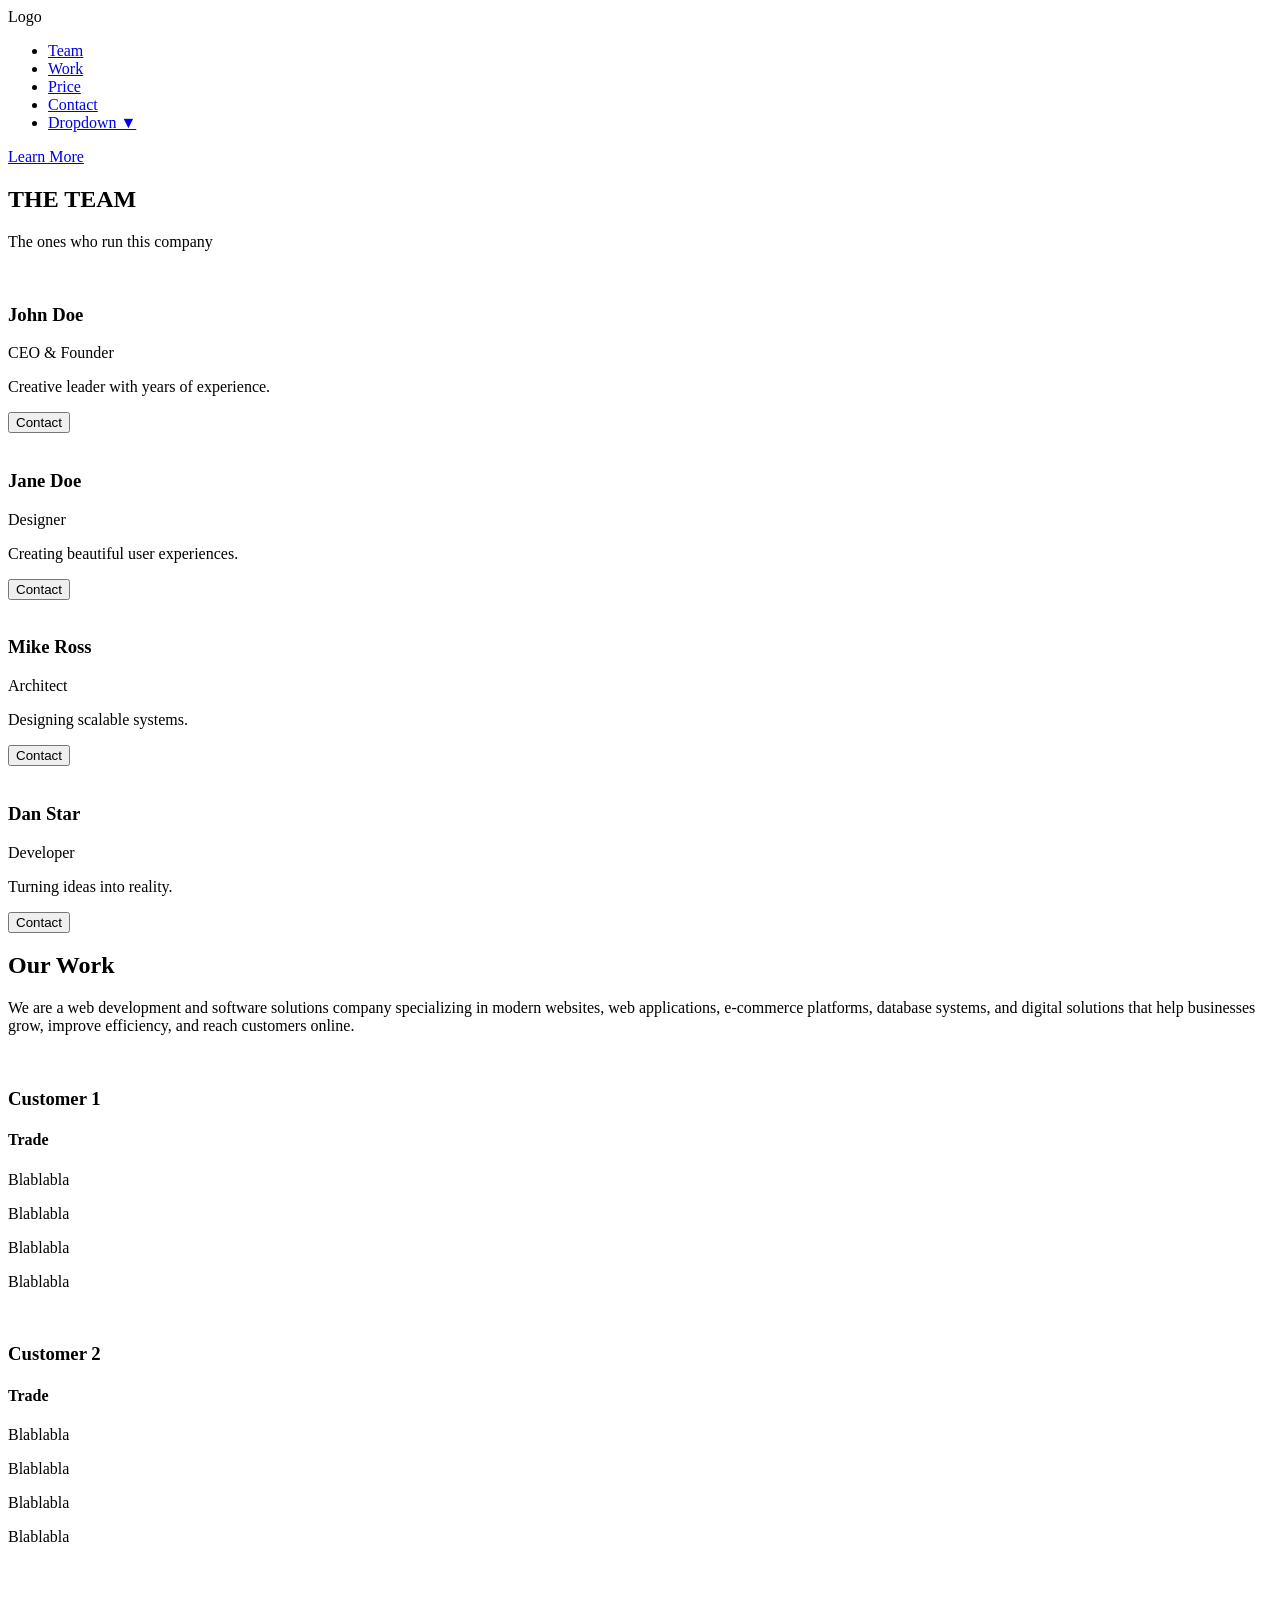
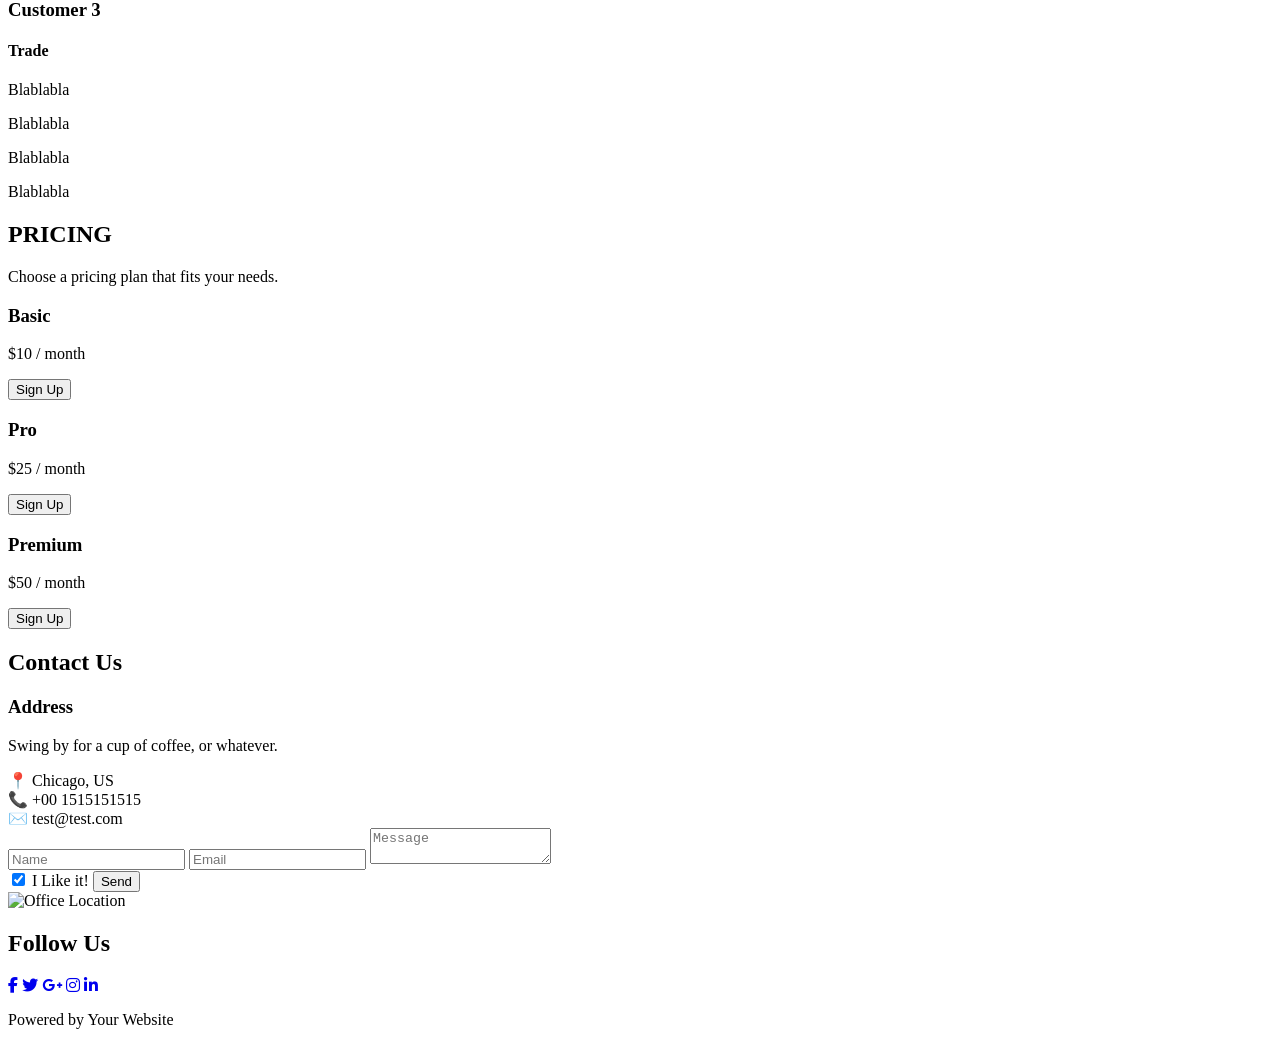
==== index.html @ 5a0e2d18 "Create index.html" ====
<!DOCTYPE html>
<html lang="en">
<head>
    <meta charset="UTF-8">
    <meta name="viewport" content="width=device-width, initial-scale=1.0">
    <title>Modern Company Website</title>
    <link rel="stylesheet" href="style.css">
    <link rel="stylesheet" href="https://cdnjs.cloudflare.com/ajax/libs/font-awesome/6.5.2/css/all.min.css">
</head>
<body>

    <!-- NAVBAR -->
    <header>
        <nav class="navbar">
            <div class="logo">Logo</div>

            <ul class="nav-links">
                <li><a href="#team">Team</a></li>
                <li><a href="#work">Work</a></li>
                <li><a href="#pricing">Price</a></li>
                <li><a href="#contact">Contact</a></li>
                <li><a href="#">Dropdown ▼</a></li>
            </ul>
        </nav>
    </header>

    <!-- HERO IMAGE -->
    <section class="top">
        <div class="top-content">
            

            <a href="#team" class="top-btn">
                Learn More
            </a>
        </div>
    </section>

    <!-- TEAM SECTION -->
    <section id="team" class="section">
        <h2>THE TEAM</h2>
        <p class="subtitle">The ones who run this company</p>

        <div class="team-grid">

            <div class="member">
                <img src="https://www.w3schools.com/w3images/avatar.jpg" alt="">
                <h3>John Doe</h3>
                <span>CEO & Founder</span>
                <p>Creative leader with years of experience.</p>
                <button>Contact</button>
            </div>

            <div class="member">
                <img src="https://www.w3schools.com/w3images/avatar.jpg" alt="">
                <h3>Jane Doe</h3>
                <span>Designer</span>
                <p>Creating beautiful user experiences.</p>
                <button>Contact</button>
            </div>

            <div class="member">
                <img src="https://www.w3schools.com/w3images/avatar.jpg" alt="">
                <h3>Mike Ross</h3>
                <span>Architect</span>
                <p>Designing scalable systems.</p>
                <button>Contact</button>
            </div>

            <div class="member">
                <img src="https://www.w3schools.com/w3images/avatar.jpg" alt="">
                <h3>Dan Star</h3>
                <span>Developer</span>
                <p>Turning ideas into reality.</p>
                <button>Contact</button>
            </div>

        </div>
    </section>

   <section class="work-section" id="work">

    <div class="work-text">
        <h2>Our Work</h2>

        <p>
            We are a web development and software solutions company specializing in modern websites, web applications, e-commerce platforms, database systems, and digital solutions that help businesses grow, improve efficiency, and reach customers online.
        </p>
    </div>

    <div class="work-grid">

        <div class="work-card">
            <img src="https://images.unsplash.com/photo-1464822759023-fed622ff2c3b?w=800" alt="">
            <div class="work-content">
                <h3>Customer 1</h3>
                <h4>Trade</h4>
                <p>Blablabla</p>
                <p>Blablabla</p>
                <p>Blablabla</p>
                <p>Blablabla</p>
            </div>
        </div>

        <div class="work-card">
            <img src="https://images.unsplash.com/photo-1483347756197-71ef80e95f73?w=800" alt="">
            <div class="work-content">
                <h3>Customer 2</h3>
                <h4>Trade</h4>
                <p>Blablabla</p>
                <p>Blablabla</p>
                <p>Blablabla</p>
                <p>Blablabla</p>
            </div>
        </div>

        <div class="work-card">
            <img src="https://images.unsplash.com/photo-1500530855697-b586d89ba3ee?w=800" alt="">
            <div class="work-content">
                <h3>Customer 3</h3>
                <h4>Trade</h4>
                <p>Blablabla</p>
                <p>Blablabla</p>
                <p>Blablabla</p>
                <p>Blablabla</p>
            </div>
        </div>

    </div>

</section>

    <!-- PRICING -->
    <section id="pricing" class="section">
        <h2>PRICING</h2>
        <p class="subtitle">Choose a pricing plan that fits your needs.</p>

        <div class="pricing-grid">

            <div class="price-card">
                <h3>Basic</h3>
                <p>$10 / month</p>
                <button>Sign Up</button>
            </div>

            <div class="price-card featured">
                <h3>Pro</h3>
                <p>$25 / month</p>
                <button>Sign Up</button>
            </div>

            <div class="price-card">
                <h3>Premium</h3>
                <p>$50 / month</p>
                <button>Sign Up</button>
            </div>

        </div>
    </section>

   <section id="contact" class="contact-section">

    <div class="contact-info">
        <h2>Contact Us</h2>

        <h3>Address</h3>

        <p>Swing by for a cup of coffee, or whatever.</p>

        <div class="info-item">
            📍 Chicago, US
        </div>

        <div class="info-item">
            📞 +00 1515151515
        </div>

        <div class="info-item">
            ✉️ test@test.com
        </div>
    </div>

    <div class="contact-form-box">

        <form>

            <input type="text" placeholder="Name" required>

            <input type="email" placeholder="Email" required>

            <textarea placeholder="Message" required></textarea>

            <div class="form-footer">

                <label>
                    <input type="checkbox" checked>
                    I Like it!
                </label>

                <button type="submit">Send</button>

            </div>

        </form>

    </div>

</section>

<!-- Contact Image -->
<section class="contact-image">
    <img src="https://www.w3schools.com/w3images/map.jpg" alt="Office Location">
</section>

    <!-- FOOTER -->
    <footer>
        <section class="social-section">
    <h2>Follow Us</h2>

    <div class="social-icons">
        <a href="#"><i class="fab fa-facebook-f"></i></a>
        <a href="#"><i class="fab fa-twitter"></i></a>
        <a href="#"><i class="fab fa-google-plus-g"></i></a>
        <a href="#"><i class="fab fa-instagram"></i></a>
        <a href="#"><i class="fab fa-linkedin-in"></i></a>
    </div>
</section>
        <p>Powered by Your Website</p>
    </footer>

</body>
</html>
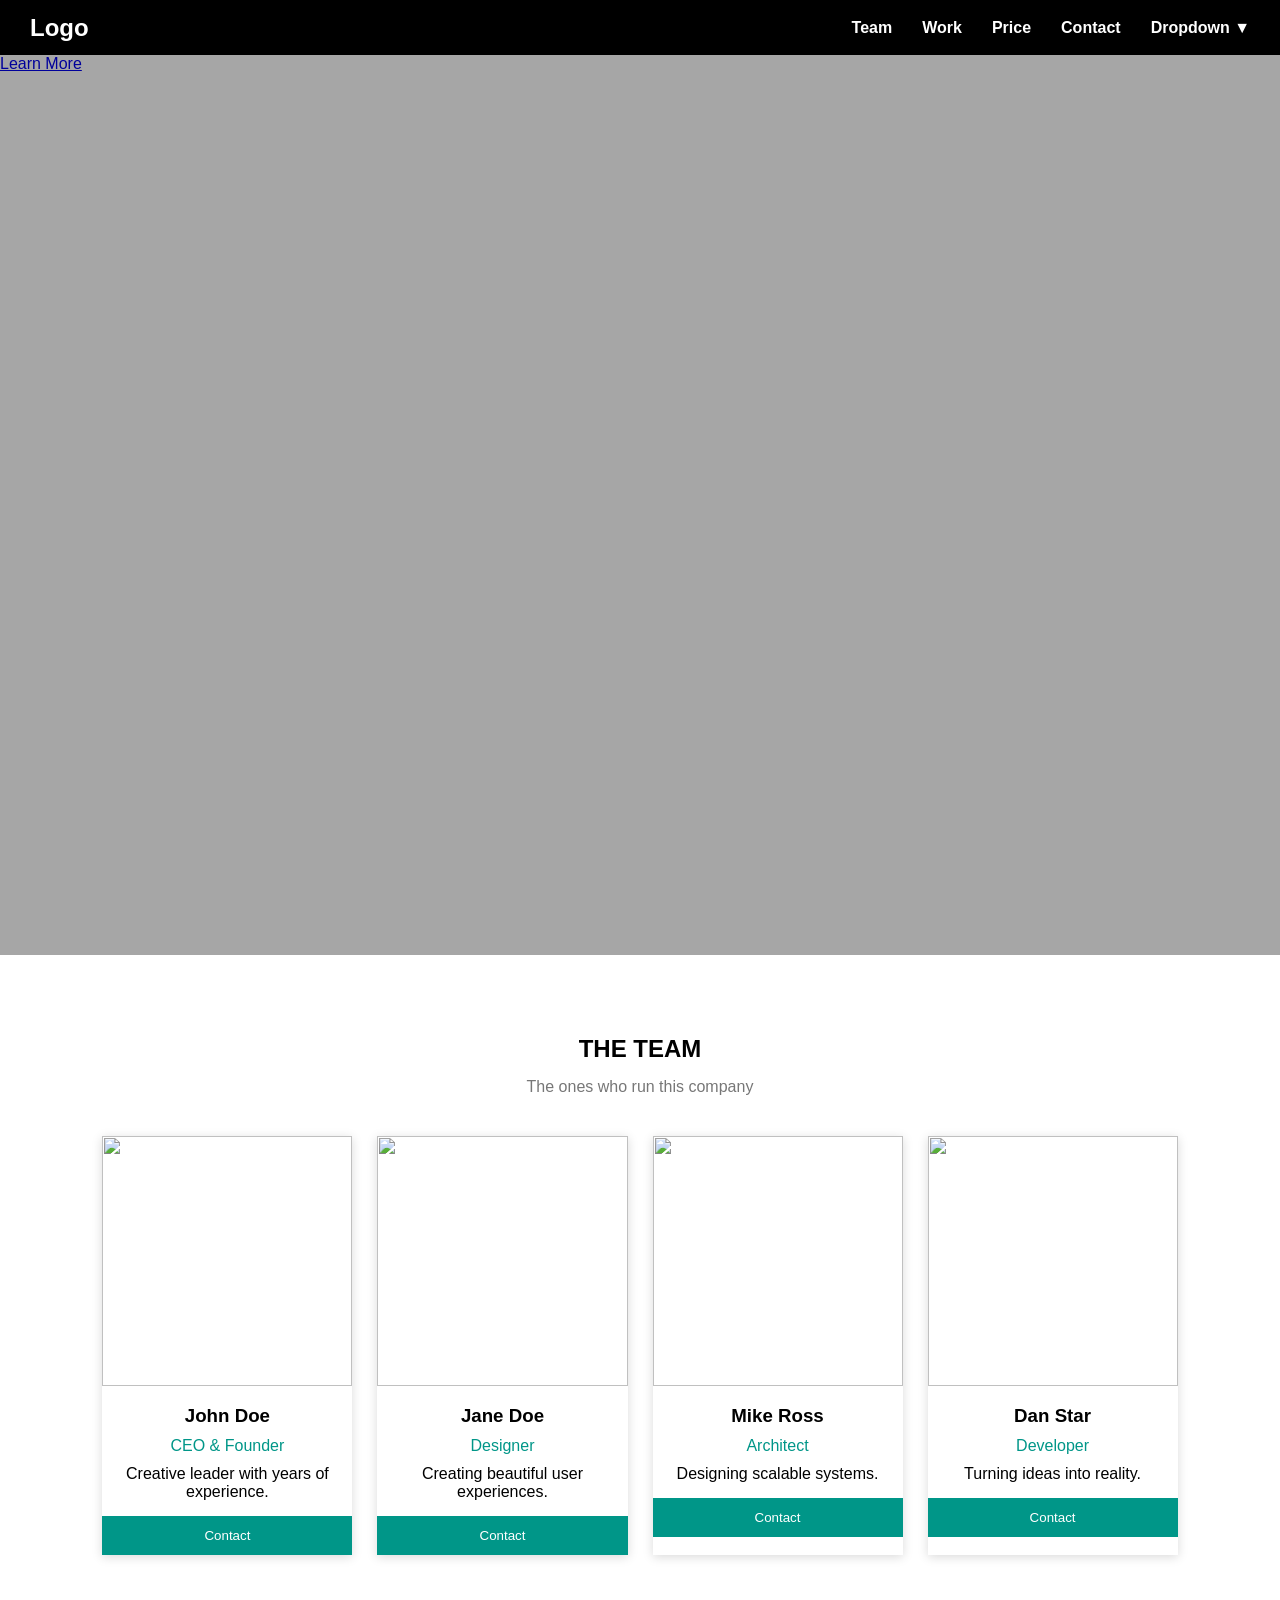
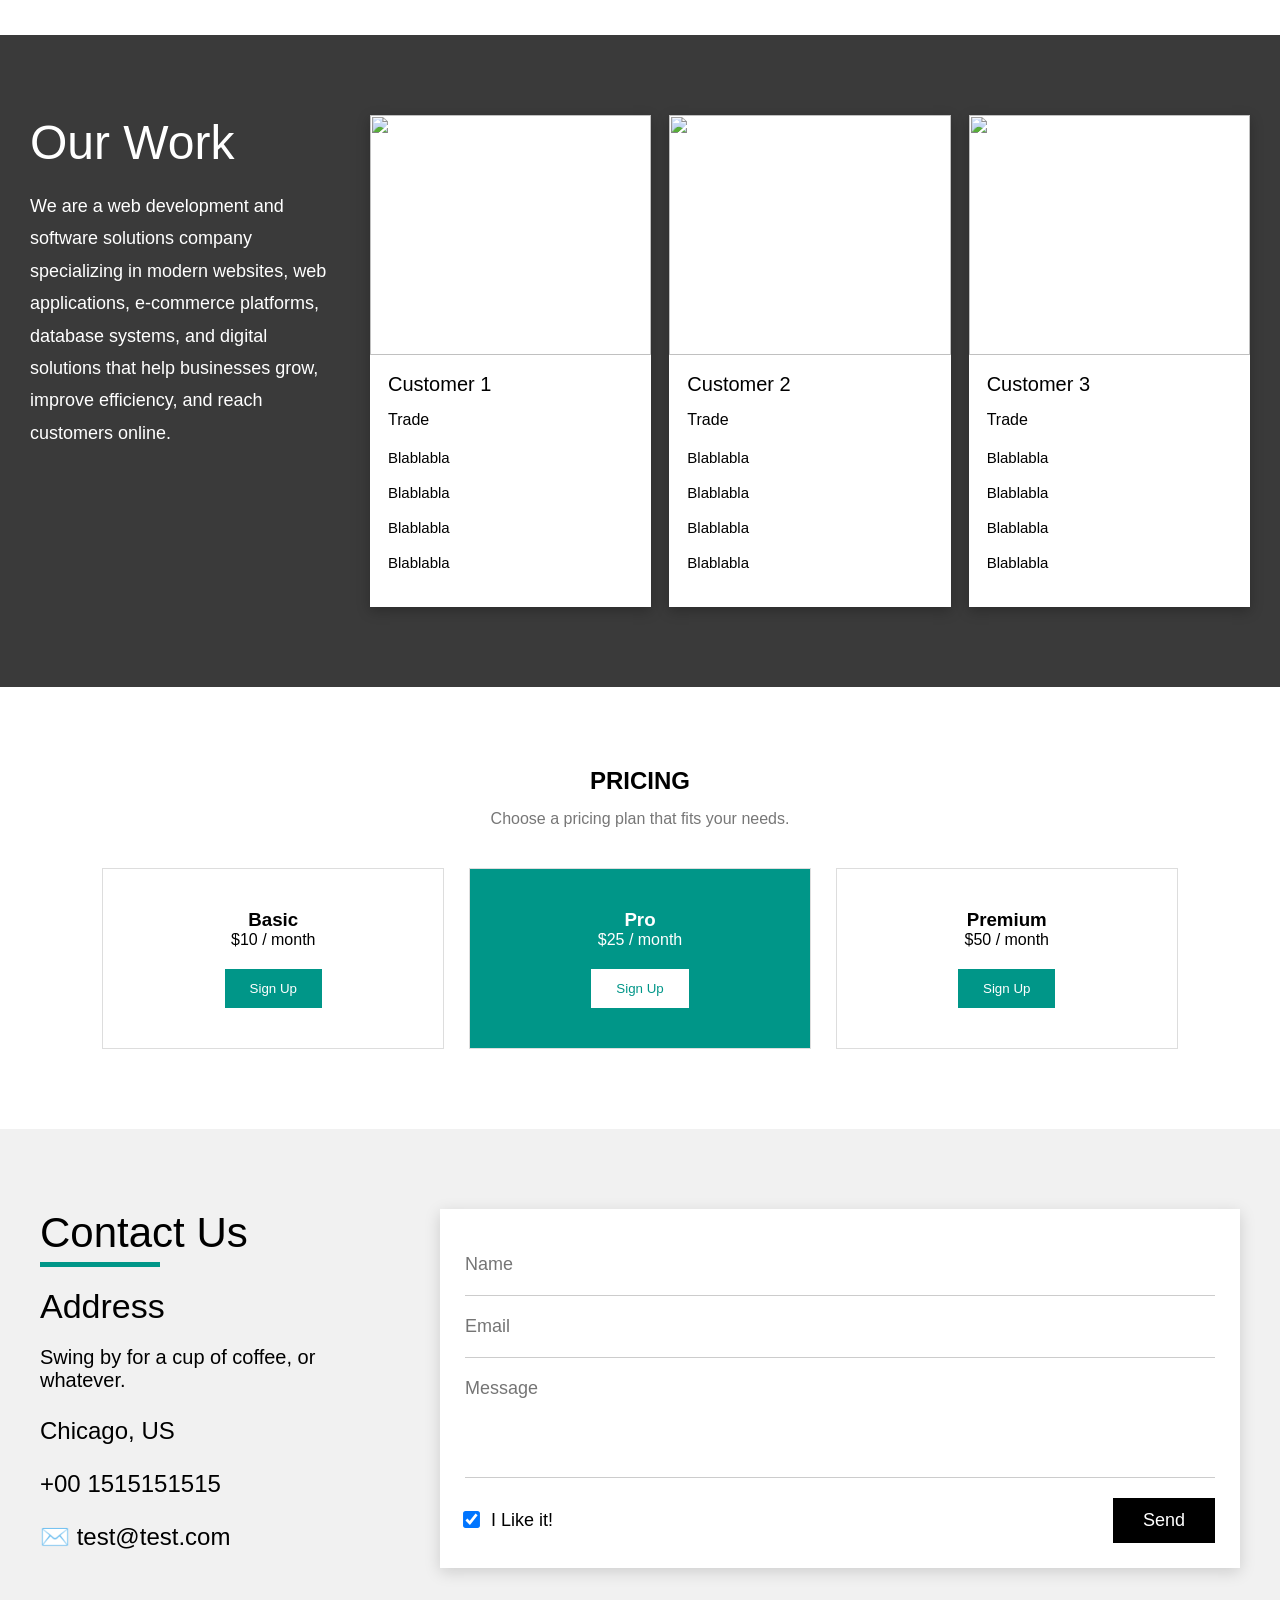
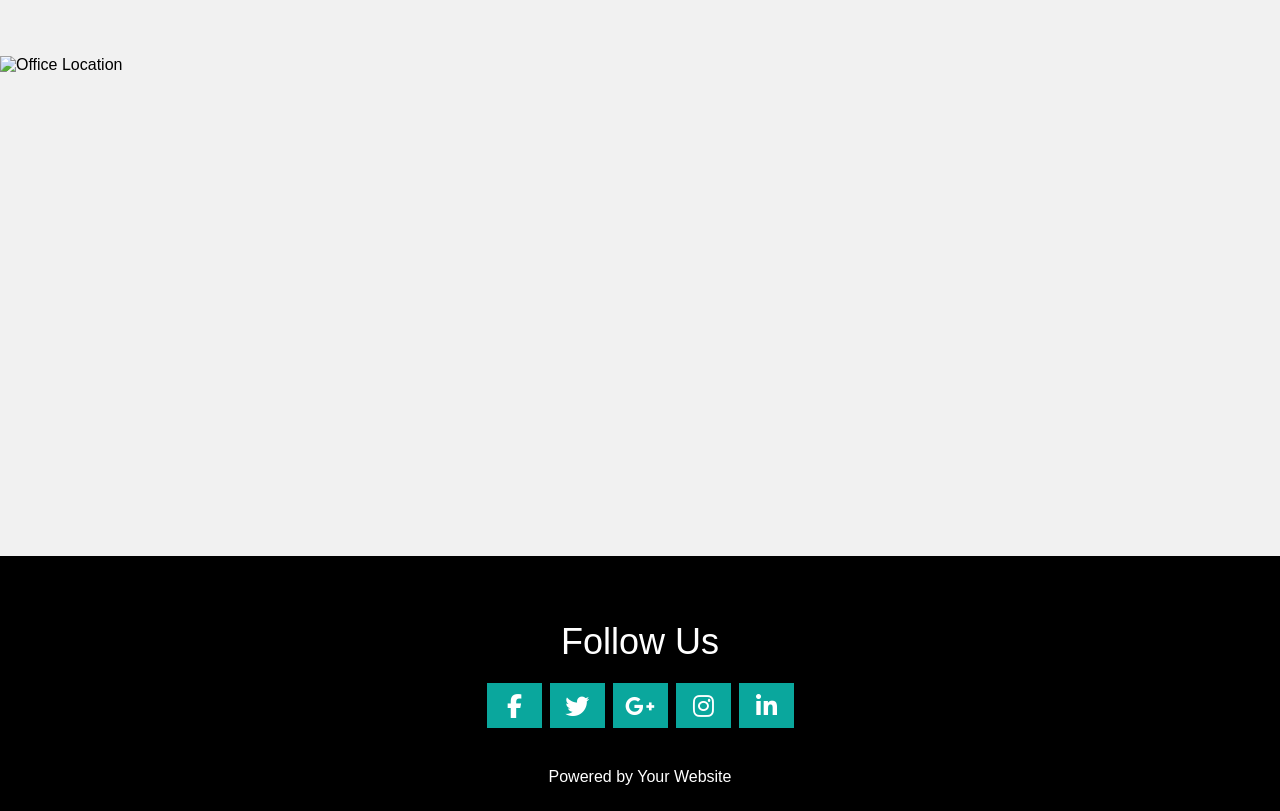
==== commit 6a65f0fa: "Update index.html" ====
--- a/index.html
+++ b/index.html
@@ -167,11 +167,11 @@
         <p>Swing by for a cup of coffee, or whatever.</p>
 
         <div class="info-item">
-            📍 Chicago, US
+             Chicago, US
         </div>
 
         <div class="info-item">
-            📞 +00 1515151515
+             +00 1515151515
         </div>
 
         <div class="info-item">
--- a/style.css
+++ b/style.css
@@ -0,0 +1,487 @@
+*{
+    margin:0;
+    padding:0;
+    box-sizing:border-box;
+    font-family:Arial, sans-serif;
+}
+
+html{
+    scroll-behavior:smooth;
+}
+
+body{
+    background:#fff;
+}
+
+/* NAVBAR */
+.navbar{
+    position:fixed;
+    top:0;
+    left:0;
+    width:100%;
+    height:55px;
+    background:#000;
+    display:flex;
+    align-items:center;
+    justify-content:space-between;
+    padding:0 30px;
+    z-index:1000;
+}
+
+.logo{
+    color:white;
+    font-size:24px;
+    font-weight:bold;
+}
+
+.nav-links{
+    display:flex;
+    list-style:none;
+}
+
+.nav-links li{
+    margin-left:30px;
+}
+
+.nav-links a{
+    text-decoration:none;
+    color:white;
+    font-size:16px;
+    font-weight:600;
+    transition:0.3s;
+}
+
+.nav-links a:hover{
+    color:#009688;
+}
+
+/* TOP IMAGE */
+.top{
+    height:100vh;
+    background-image:url("https://images.unsplash.com/photo-1507525428034-b723cf961d3e?w=1800");
+    background-size:cover;
+    background-position:center;
+    background-repeat:no-repeat;
+    position:relative;
+    margin-top:55px;
+}
+
+.top::before{
+    content:"";
+    position:absolute;
+    inset:0;
+    background:rgba(0,0,0,0.35);
+}
+
+.top-overlay{
+    position:absolute;
+    top:50%;
+    left:8%;
+    transform:translateY(-50%);
+    color:white;
+    z-index:2;
+}
+
+.top-overlay h1{
+    font-size:60px;
+    margin-bottom:20px;
+}
+
+.top-overlay p{
+    font-size:22px;
+    margin-bottom:30px;
+}
+
+.top-overlay button{
+    padding:15px 30px;
+    border:none;
+    background:#009688;
+    color:white;
+    font-size:18px;
+    cursor:pointer;
+}
+
+.top-overlay button:hover{
+    background:#00796b;
+}
+
+/* SECTIONS */
+.section{
+    padding:80px 8%;
+    text-align:center;
+}
+
+.gray{
+    background:#f1f1f1;
+}
+
+.subtitle{
+    color:#777;
+    margin:15px 0 40px;
+}
+
+/* TEAM */
+.team-grid{
+    display:grid;
+    grid-template-columns:repeat(auto-fit,minmax(250px,1fr));
+    gap:25px;
+}
+
+.member{
+    background:white;
+    box-shadow:0 2px 10px rgba(0,0,0,.15);
+}
+
+.member img{
+    width:100%;
+    height:250px;
+    object-fit:cover;
+}
+
+.member h3{
+    margin-top:15px;
+}
+
+.member span{
+    color:#009688;
+    display:block;
+    margin:10px 0;
+}
+
+.member p{
+    padding:0 15px 15px;
+}
+
+.member button{
+    width:100%;
+    padding:12px;
+    border:none;
+    background:#009688;
+    color:white;
+    cursor:pointer;
+}
+
+.work-section{
+    background:#3a3a3a;
+    color:white;
+    padding:80px 30px;
+
+    display:grid;
+    grid-template-columns:300px 1fr;
+    gap:40px;
+    align-items:start;
+}
+
+.work-text h2{
+    font-size:48px;
+    margin-bottom:20px;
+    font-weight:300;
+}
+
+.work-text p{
+    line-height:1.8;
+    font-size:18px;
+}
+
+.work-grid{
+    display:grid;
+    grid-template-columns:repeat(3,1fr);
+    gap:18px;
+}
+
+.work-card{
+    background:white;
+    color:black;
+    box-shadow:0 4px 12px rgba(0,0,0,.25);
+}
+
+.work-card img{
+    width:100%;
+    height:240px;
+    object-fit:cover;
+    display:block;
+}
+
+.work-content{
+    padding:18px;
+}
+
+.work-content h3{
+    font-size:20px;
+    margin-bottom:15px;
+    font-weight:400;
+}
+
+.work-content h4{
+    font-size:16px;
+    margin-bottom:20px;
+    font-weight:400;
+}
+
+.work-content p{
+    margin-bottom:18px;
+    font-size:15px;
+}
+
+@media(max-width:1200px){
+
+    .work-section{
+        grid-template-columns:1fr;
+    }
+
+    .work-grid{
+        grid-template-columns:repeat(2,1fr);
+    }
+}
+
+@media(max-width:768px){
+
+    .work-grid{
+        grid-template-columns:1fr;
+    }
+
+    .work-text h2{
+        font-size:36px;
+    }
+}
+
+/* PRICING */
+.pricing-grid{
+    display:grid;
+    grid-template-columns:repeat(auto-fit,minmax(250px,1fr));
+    gap:25px;
+    margin-top:30px;
+}
+
+.price-card{
+    border:1px solid #ddd;
+    padding:40px;
+}
+
+.featured{
+    background:#009688;
+    color:white;
+}
+
+.price-card button{
+    margin-top:20px;
+    padding:12px 25px;
+    border:none;
+    background:#009688;
+    color:white;
+}
+
+.featured button{
+    background:white;
+    color:#009688;
+}
+
+/* CONTACT */
+.contact-section{
+    background:#f1f1f1;
+    padding:80px 40px;
+
+    display:grid;
+    grid-template-columns:350px 1fr;
+    gap:50px;
+    align-items:start;
+}
+
+.contact-info h2{
+    font-size:42px;
+    font-weight:400;
+    margin-bottom:30px;
+    position:relative;
+}
+
+.contact-info h2::after{
+    content:"";
+    width:120px;
+    height:5px;
+    background:#009688;
+    position:absolute;
+    left:0;
+    bottom:-10px;
+}
+
+.contact-info h3{
+    font-size:34px;
+    font-weight:400;
+    margin-bottom:20px;
+}
+
+.contact-info p{
+    font-size:20px;
+    margin-bottom:25px;
+}
+
+.info-item{
+    font-size:24px;
+    margin-bottom:25px;
+}
+
+/* Form Box */
+
+.contact-form-box{
+    background:white;
+    padding:25px;
+    box-shadow:0 4px 15px rgba(0,0,0,.15);
+}
+
+.contact-form-box form{
+    display:flex;
+    flex-direction:column;
+}
+
+.contact-form-box input,
+.contact-form-box textarea{
+    border:none;
+    border-bottom:1px solid #ccc;
+    padding:20px 0;
+    font-size:18px;
+    outline:none;
+}
+
+.contact-form-box textarea{
+    min-height:120px;
+    resize:none;
+}
+
+.form-footer{
+    display:flex;
+    justify-content:space-between;
+    align-items:center;
+    margin-top:20px;
+}
+
+.form-footer label{
+    font-size:18px;
+}
+
+.form-footer input[type="checkbox"]{
+    transform:scale(1.3);
+    margin-right:8px;
+}
+
+.form-footer button{
+    background:black;
+    color:white;
+    border:none;
+    padding:12px 30px;
+    font-size:18px;
+    cursor:pointer;
+}
+
+.form-footer button:hover{
+    background:#222;
+}
+
+/* Mobile */
+
+@media(max-width:900px){
+
+    .contact-section{
+        grid-template-columns:1fr;
+    }
+
+    .contact-info h2{
+        font-size:32px;
+    }
+
+    .contact-info h3{
+        font-size:28px;
+    }
+
+    .info-item{
+        font-size:18px;
+    }
+}
+
+
+.contact-image{
+    width:100%;
+    background:#f1f1f1;
+}
+
+.contact-image img{
+    width:100%;
+    height:500px;
+    object-fit:cover;
+    display:block;
+}
+
+/* FOOTER */
+footer{
+    background:black;
+    color:white;
+    text-align:center;
+    padding:25px;
+}
+
+.social-section{
+    background:#000;
+    text-align:center;
+    padding:40px 0;
+}
+
+.social-section h2{
+    color:white;
+    font-size:36px;
+    font-weight:400;
+    margin-bottom:20px;
+}
+
+.social-icons{
+    display:flex;
+    justify-content:center;
+    gap:8px;
+}
+
+.social-icons a{
+    width:55px;
+    height:45px;
+    background:#0aa79d;
+    color:white;
+    text-decoration:none;
+
+    display:flex;
+    align-items:center;
+    justify-content:center;
+
+    font-size:24px;
+    transition:0.3s;
+}
+
+.social-icons a:hover{
+    background:#08897f;
+    transform:translateY(-3px);
+}
+
+/* MOBILE */
+@media(max-width:768px){
+
+    .navbar{
+        flex-direction:column;
+        height:auto;
+        padding:15px;
+    }
+
+    .nav-links{
+        margin-top:10px;
+        flex-wrap:wrap;
+        justify-content:center;
+    }
+
+    .hero-overlay h1{
+        font-size:38px;
+    }
+
+    .hero-overlay p{
+        font-size:18px;
+    }
+
+    .stats{
+        grid-template-columns:1fr 1fr;
+        gap:20px;
+    }
+}
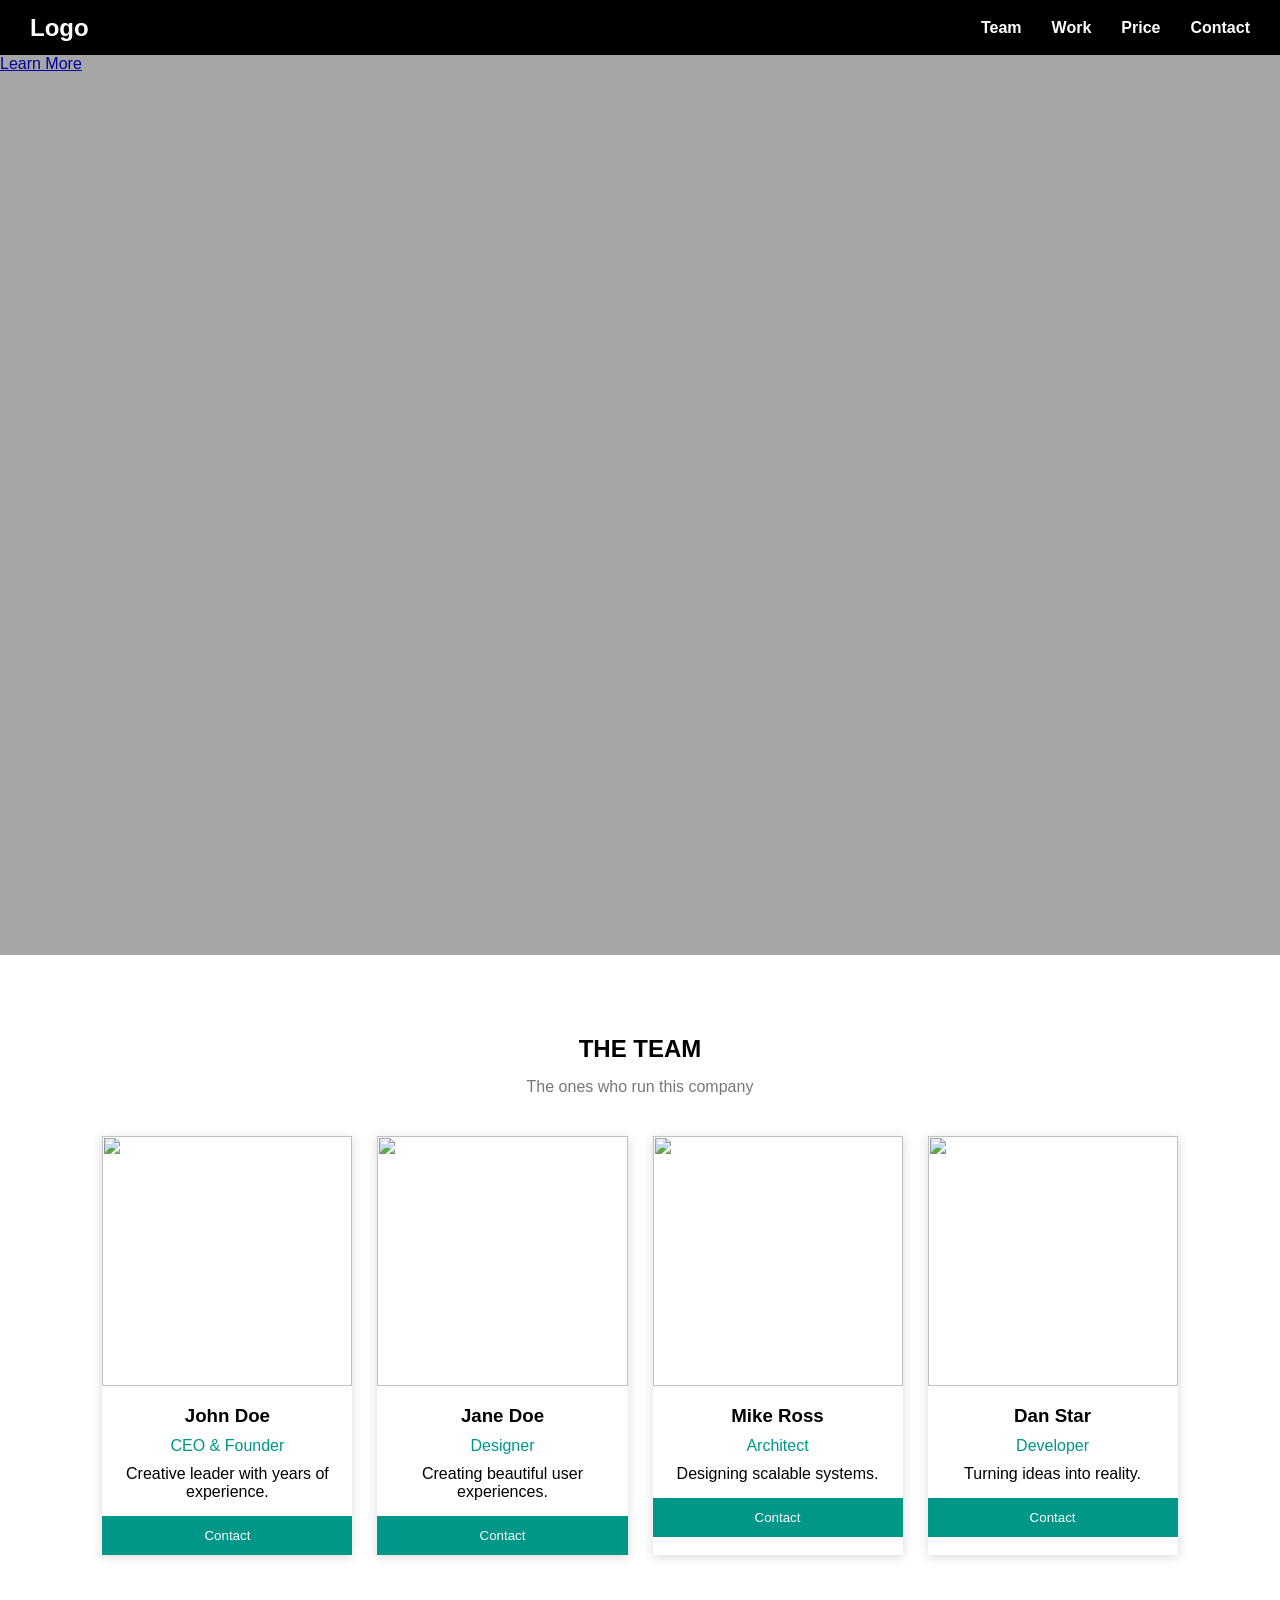
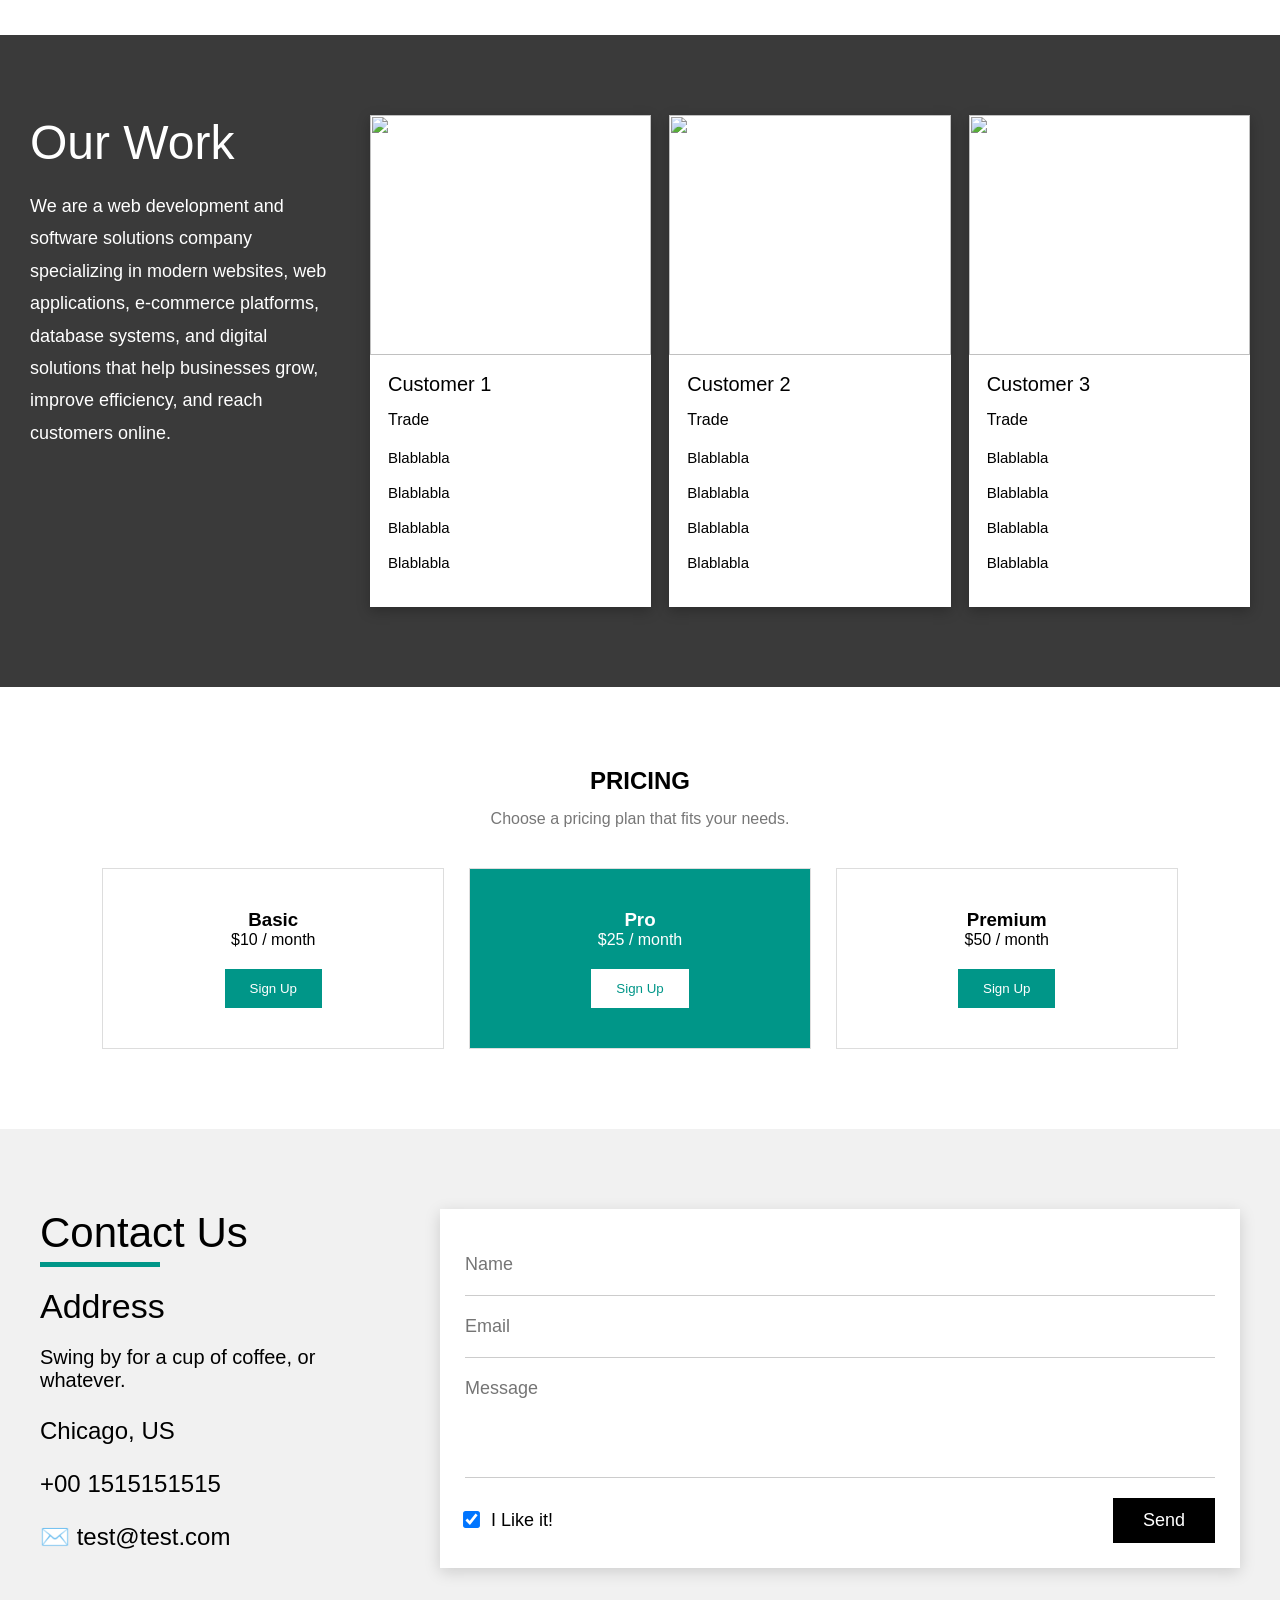
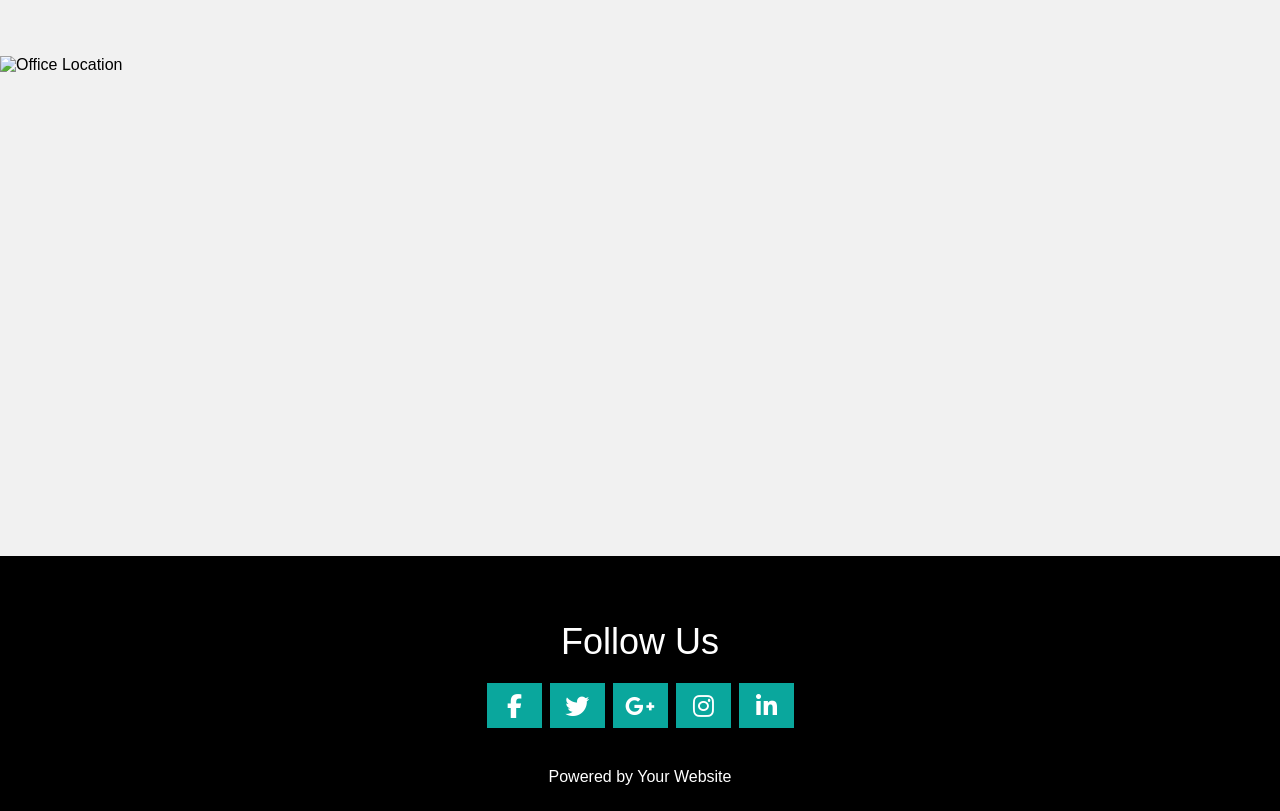
==== commit c65adef8: "Update index.html" ====
--- a/index.html
+++ b/index.html
@@ -19,7 +19,7 @@
                 <li><a href="#work">Work</a></li>
                 <li><a href="#pricing">Price</a></li>
                 <li><a href="#contact">Contact</a></li>
-                <li><a href="#">Dropdown ▼</a></li>
+                
             </ul>
         </nav>
     </header>
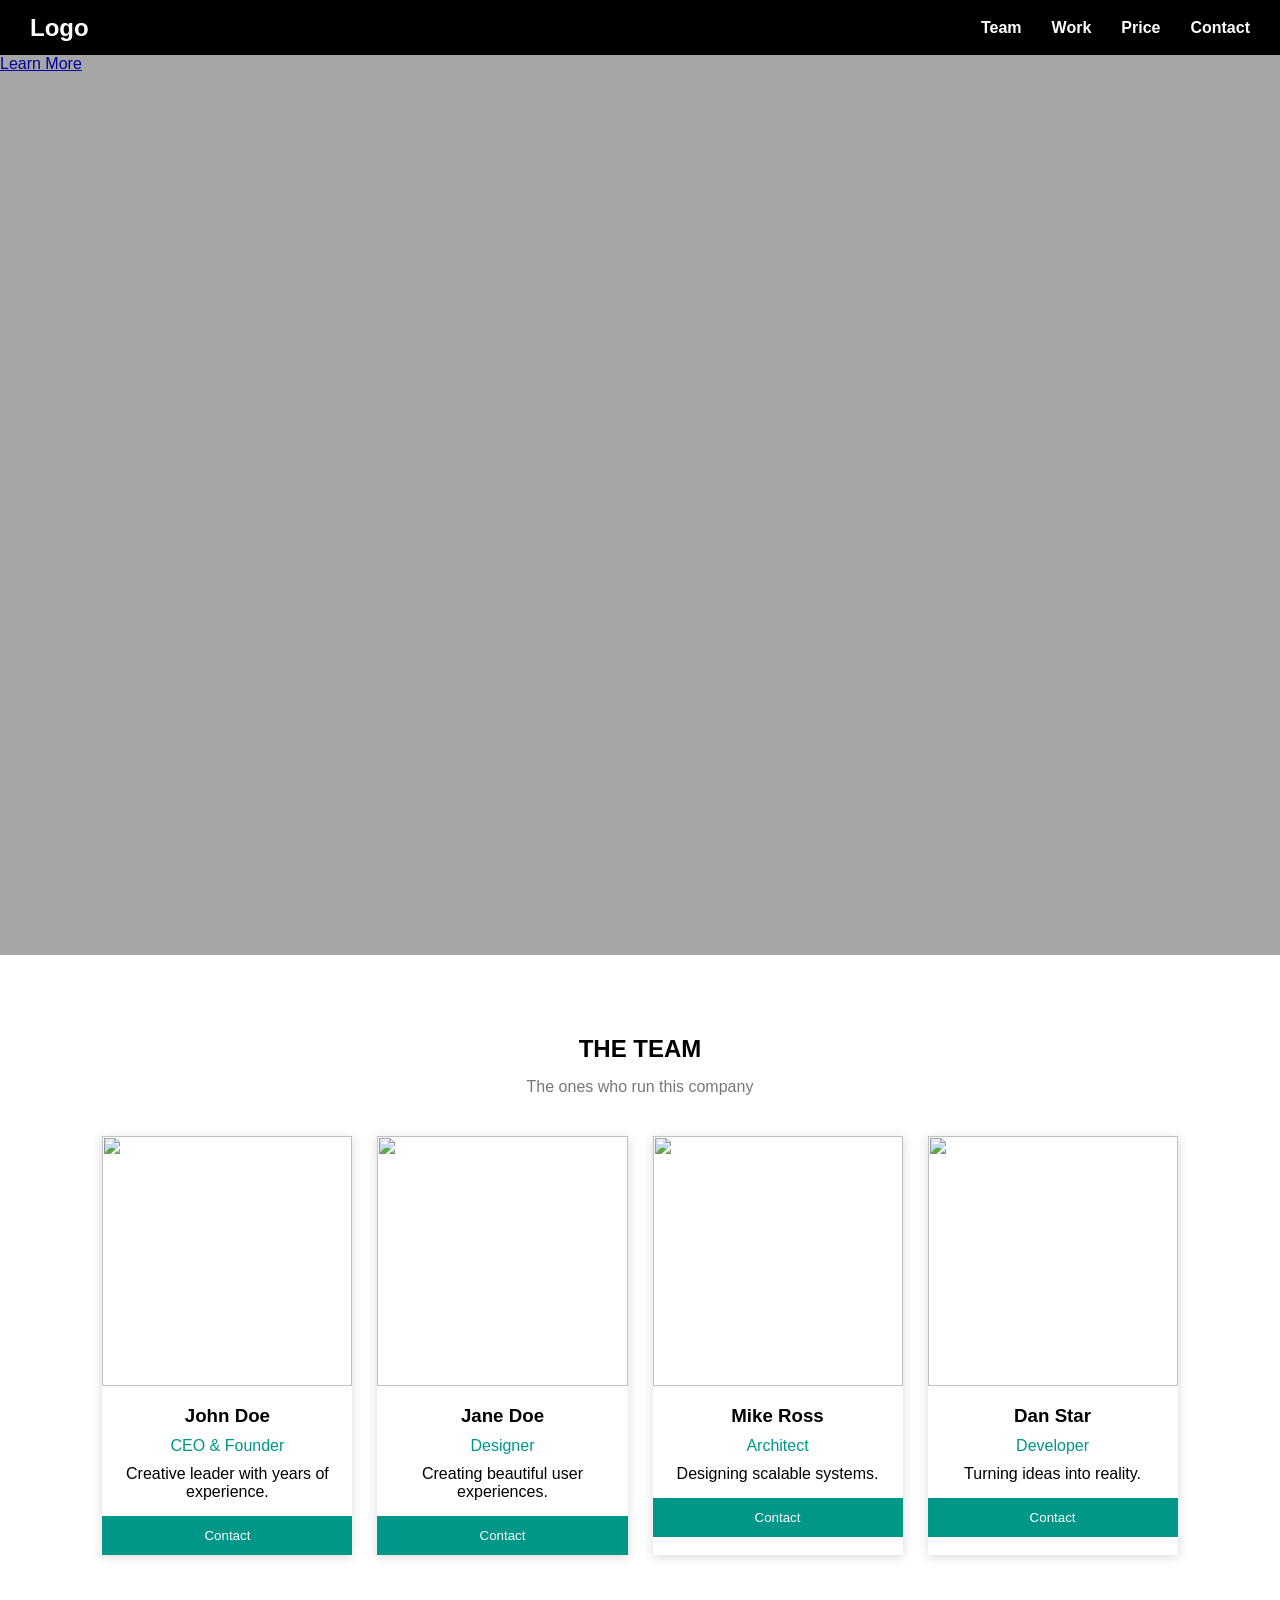
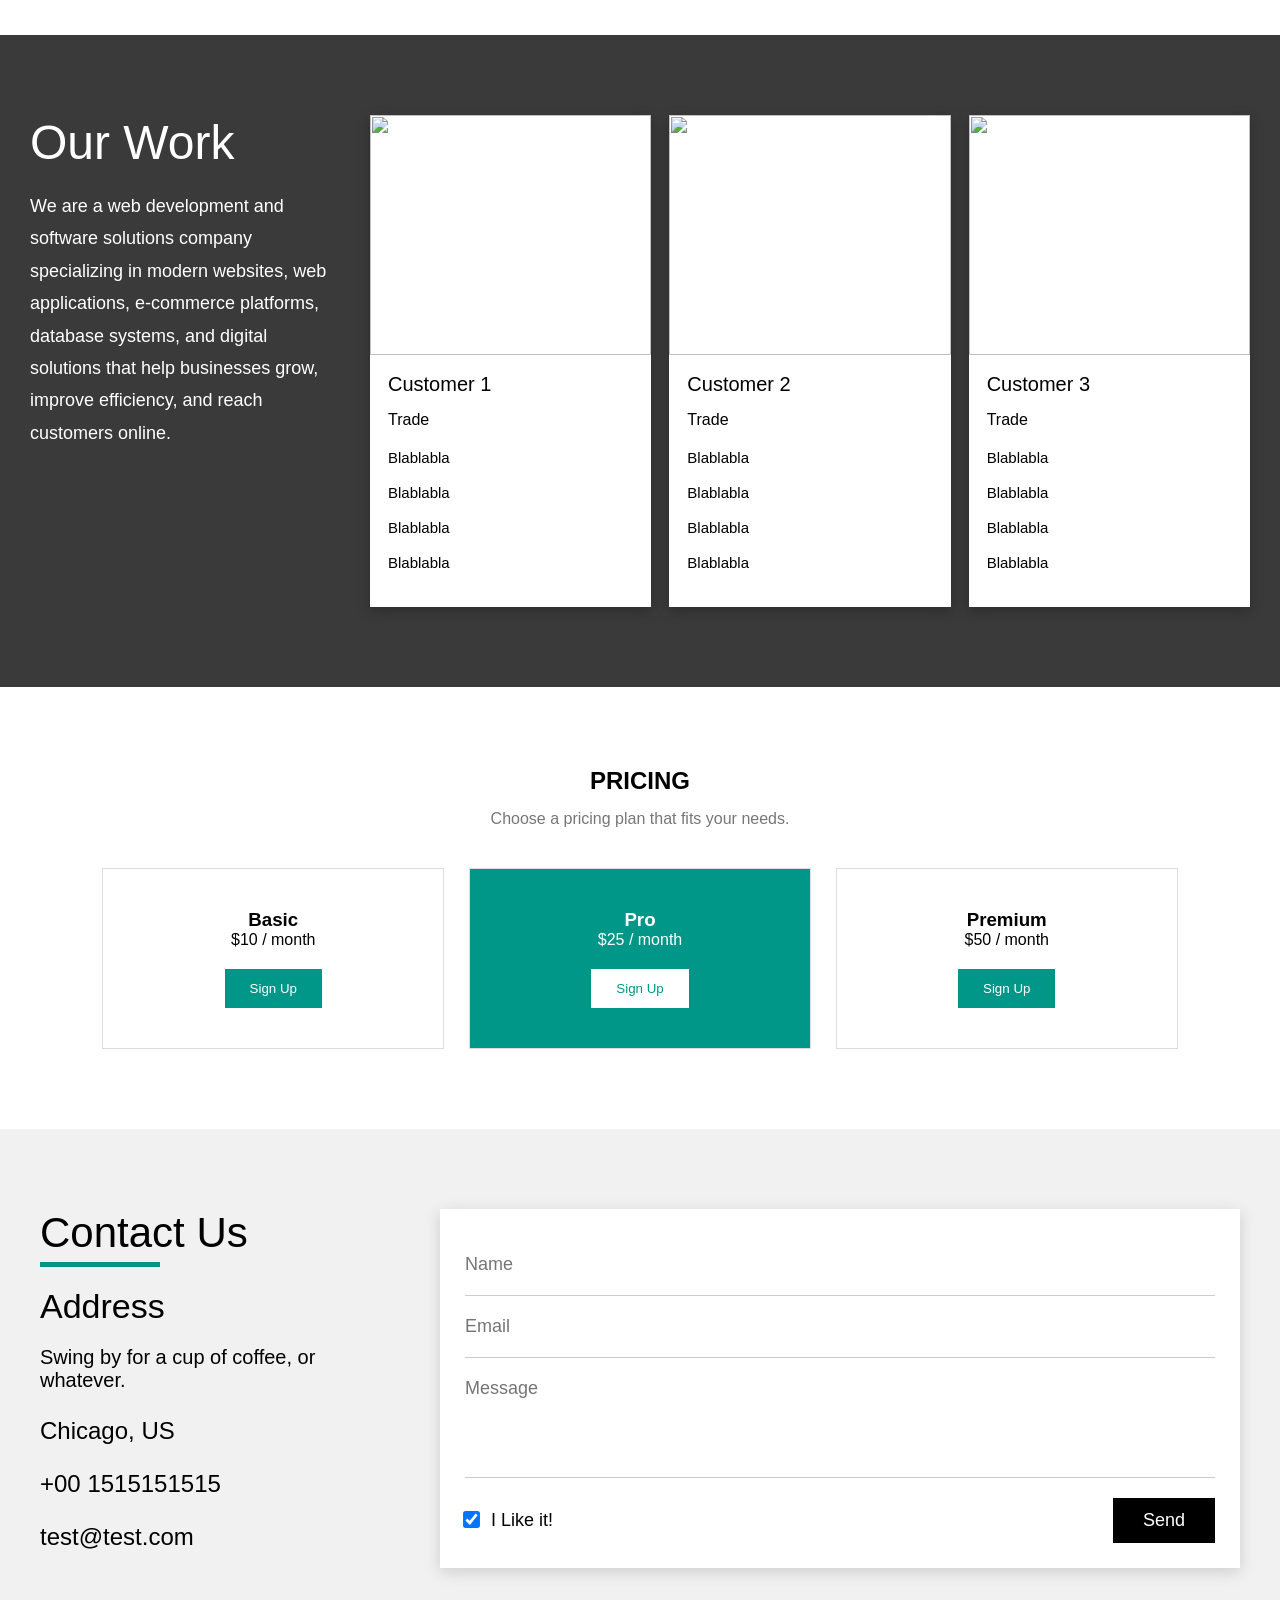
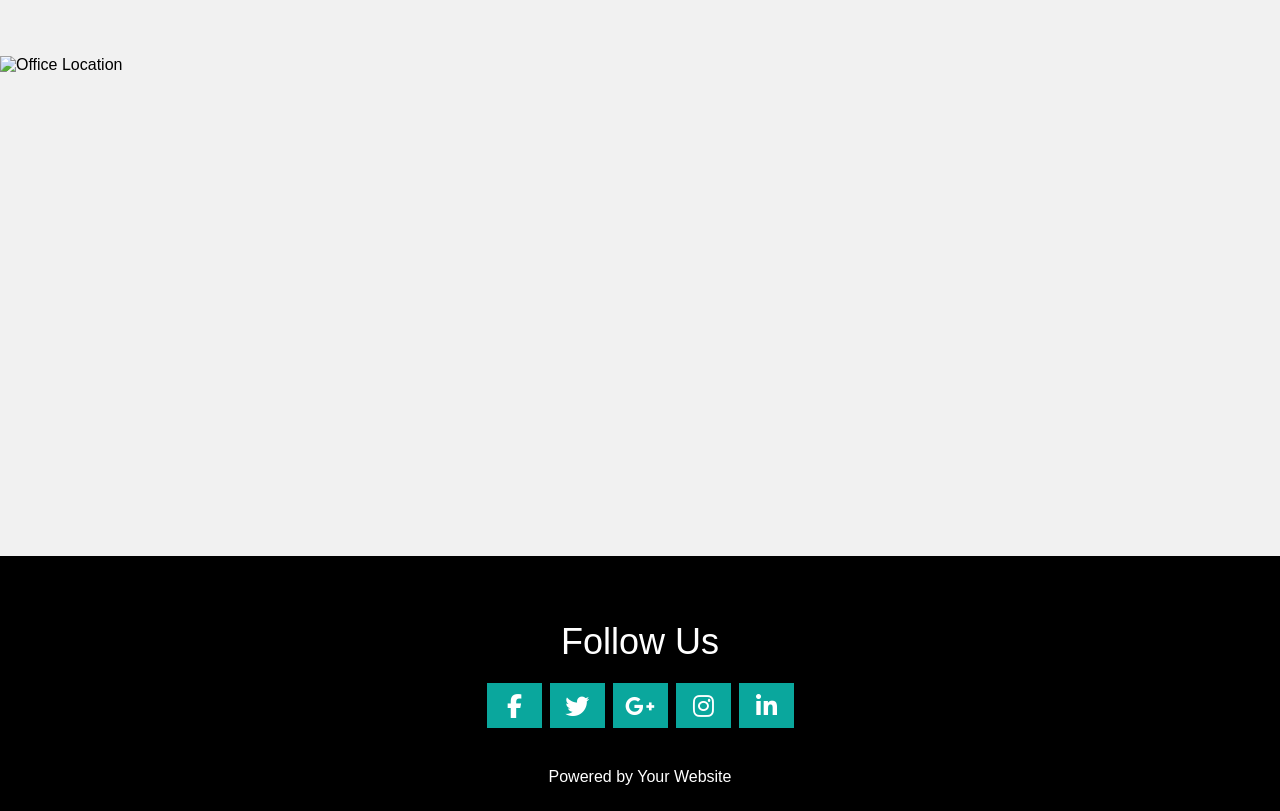
==== commit 8c2a0ad3: "Remove emoji from email address in index.html" ====
--- a/index.html
+++ b/index.html
@@ -175,7 +175,7 @@
         </div>
 
         <div class="info-item">
-            ✉️ test@test.com
+             test@test.com
         </div>
     </div>
 
@@ -228,4 +228,4 @@
     </footer>
 
 </body>
-</html>+</html>
